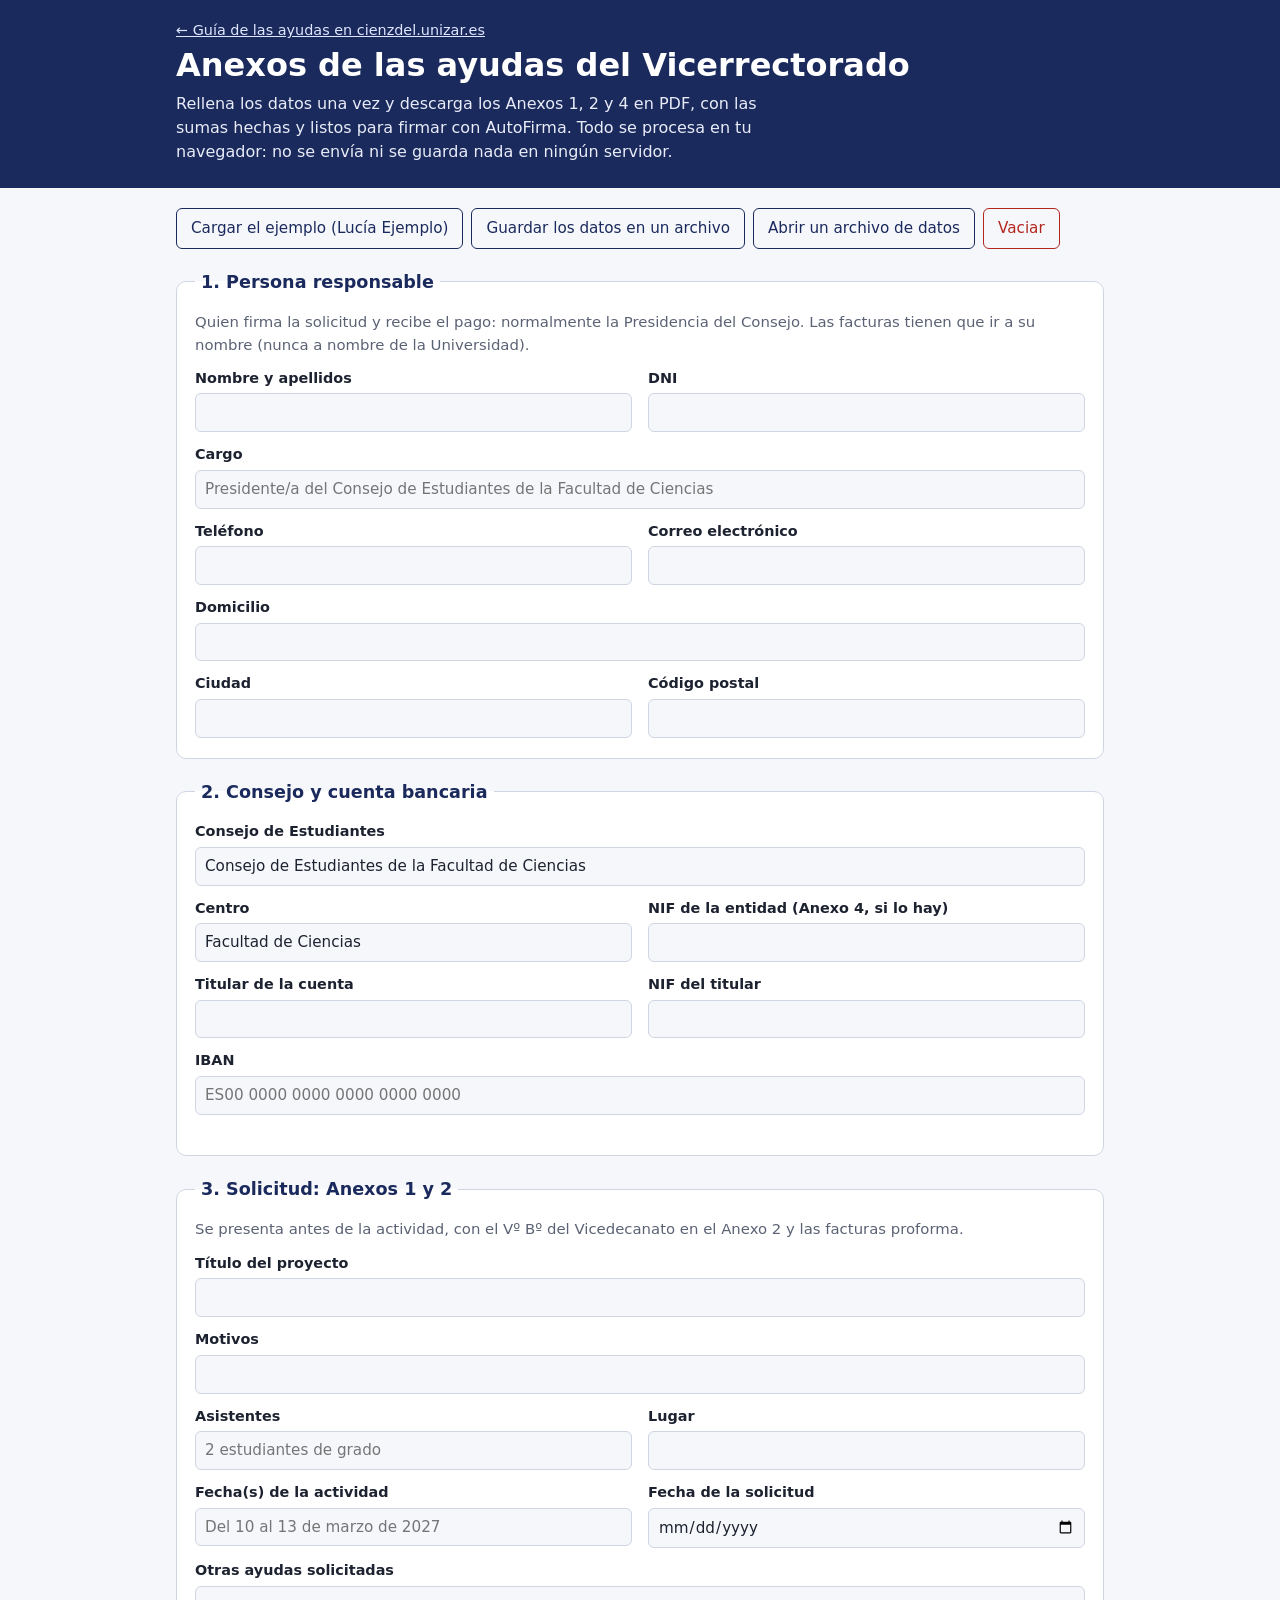
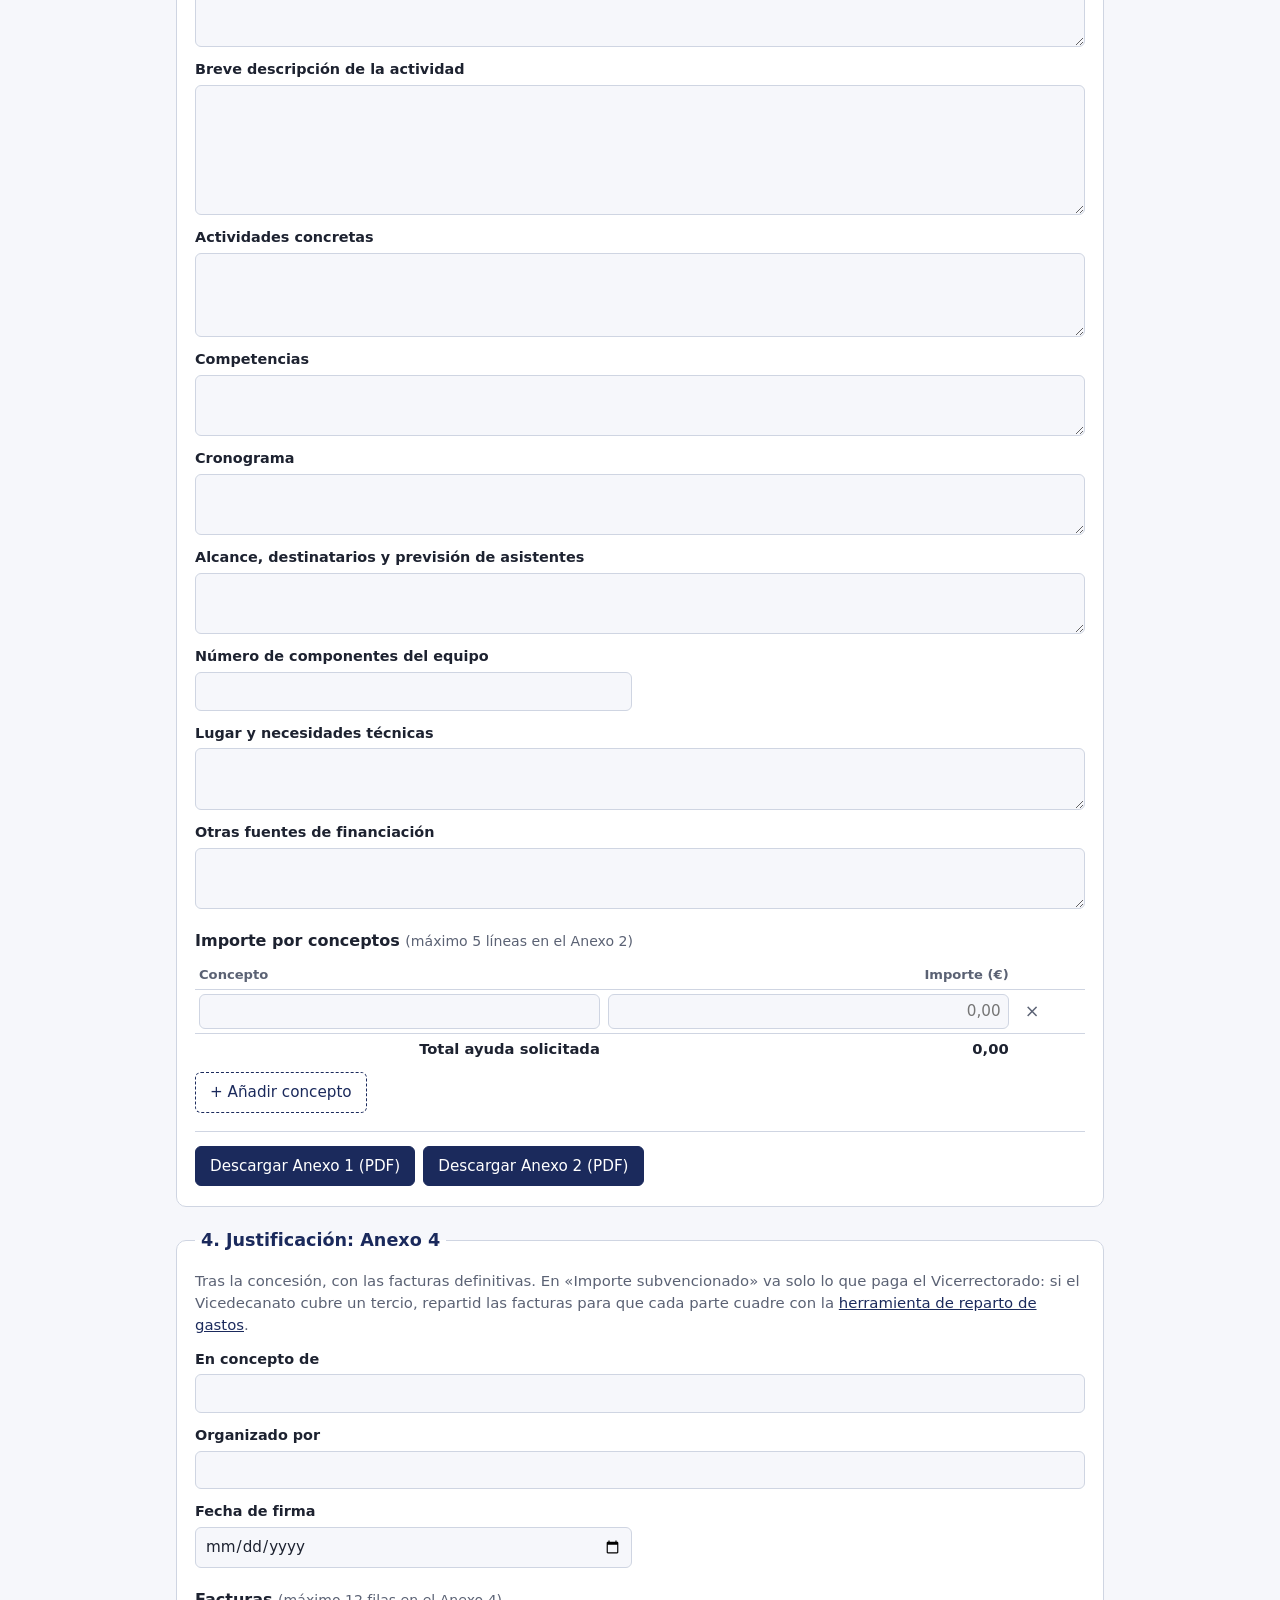
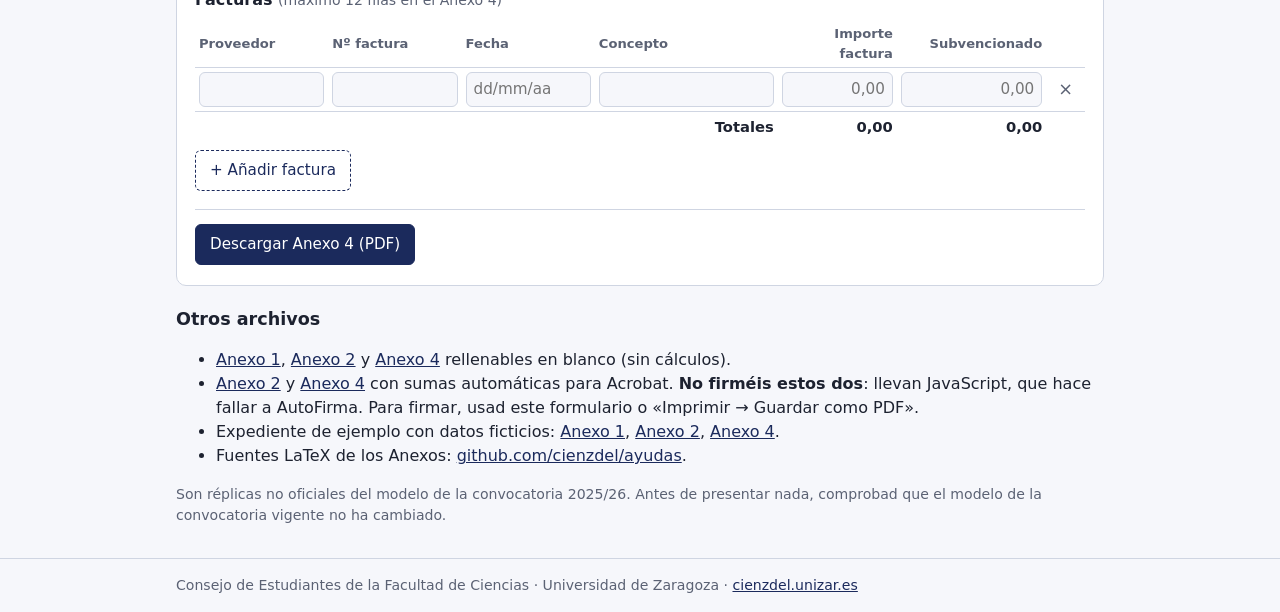
==== index.html @ fb101769 "Formulario web y réplicas LaTeX de los Anexos 1, 2 y 4 de las ayudas del Vicerrectorado" ====
<!doctype html>
<html lang="es">
<head>
<meta charset="utf-8">
<meta name="viewport" content="width=device-width, initial-scale=1">
<title>Anexos de las ayudas del Vicerrectorado · Consejo de Estudiantes de Ciencias</title>
<meta name="description" content="Rellena en el navegador los Anexos 1, 2 y 4 de las ayudas a Consejos de Estudiantes de Centro y descarga el PDF listo para firmar.">
<link rel="stylesheet" href="estilo.css">
</head>
<body>
<header class="cabecera">
  <div class="envoltorio">
    <p class="miga"><a href="https://cienzdel.unizar.es/ayudas-vicerrectorado">← Guía de las ayudas en cienzdel.unizar.es</a></p>
    <h1>Anexos de las ayudas del Vicerrectorado</h1>
    <p class="entradilla">Rellena los datos una vez y descarga los Anexos 1, 2 y 4 en PDF, con las sumas hechas y listos para firmar con AutoFirma.
      Todo se procesa en tu navegador: no se envía ni se guarda nada en ningún servidor.</p>
  </div>
</header>

<main class="envoltorio">
  <section class="barra" aria-label="Acciones">
    <button type="button" id="cargar-ejemplo" class="secundario">Cargar el ejemplo (Lucía Ejemplo)</button>
    <button type="button" id="guardar-json" class="secundario">Guardar los datos en un archivo</button>
    <label class="boton secundario" for="abrir-json">Abrir un archivo de datos</label>
    <input type="file" id="abrir-json" accept="application/json,.json" hidden>
    <button type="button" id="vaciar" class="secundario peligro">Vaciar</button>
  </section>

  <form id="formulario" autocomplete="off" novalidate>
    <fieldset>
      <legend>1. Persona responsable</legend>
      <p class="ayuda">Quien firma la solicitud y recibe el pago: normalmente la Presidencia del Consejo. Las facturas tienen que ir a su nombre (nunca a nombre de la Universidad).</p>
      <div class="rejilla">
        <label>Nombre y apellidos <input name="persona.nombre"></label>
        <label>DNI <input name="persona.dni" class="corto"></label>
        <label class="ancho">Cargo <input name="persona.cargo" placeholder="Presidente/a del Consejo de Estudiantes de la Facultad de Ciencias"></label>
        <label>Teléfono <input name="persona.telefono" inputmode="tel"></label>
        <label>Correo electrónico <input name="persona.email" type="email"></label>
        <label class="ancho">Domicilio <input name="persona.domicilio"></label>
        <label>Ciudad <input name="persona.ciudad"></label>
        <label>Código postal <input name="persona.cp" class="corto" inputmode="numeric"></label>
      </div>
    </fieldset>

    <fieldset>
      <legend>2. Consejo y cuenta bancaria</legend>
      <div class="rejilla">
        <label class="ancho">Consejo de Estudiantes <input name="consejo.nombre" value="Consejo de Estudiantes de la Facultad de Ciencias"></label>
        <label>Centro <input name="consejo.centro" value="Facultad de Ciencias"></label>
        <label>NIF de la entidad (Anexo 4, si lo hay) <input name="consejo.nif" class="corto"></label>
        <label>Titular de la cuenta <input name="banco.titular"></label>
        <label>NIF del titular <input name="banco.nif" class="corto"></label>
        <label class="ancho">IBAN <input name="banco.iban" placeholder="ES00 0000 0000 0000 0000 0000" spellcheck="false">
          <span class="estado" id="estado-iban" aria-live="polite"></span></label>
      </div>
    </fieldset>

    <fieldset>
      <legend>3. Solicitud: Anexos 1 y 2</legend>
      <p class="ayuda">Se presenta antes de la actividad, con el Vº Bº del Vicedecanato en el Anexo 2 y las facturas proforma.</p>
      <div class="rejilla">
        <label class="ancho">Título del proyecto <input name="solicitud.titulo"></label>
        <label class="ancho">Motivos <input name="solicitud.motivos"></label>
        <label>Asistentes <input name="solicitud.asistentes" placeholder="2 estudiantes de grado"></label>
        <label>Lugar <input name="solicitud.lugar"></label>
        <label>Fecha(s) de la actividad <input name="solicitud.fechas" placeholder="Del 10 al 13 de marzo de 2027"></label>
        <label>Fecha de la solicitud <input name="solicitud.fechaSolicitud" type="date"></label>
        <label class="ancho">Otras ayudas solicitadas <textarea name="solicitud.otrasAyudas" rows="2"></textarea></label>
        <label class="ancho">Breve descripción de la actividad <textarea name="solicitud.descripcion" rows="5"></textarea></label>
        <label class="ancho">Actividades concretas <textarea name="solicitud.actividades" rows="3"></textarea></label>
        <label class="ancho">Competencias <textarea name="solicitud.competencias" rows="2"></textarea></label>
        <label class="ancho">Cronograma <textarea name="solicitud.cronograma" rows="2"></textarea></label>
        <label class="ancho">Alcance, destinatarios y previsión de asistentes <textarea name="solicitud.alcance" rows="2"></textarea></label>
        <label>Número de componentes del equipo <input name="solicitud.componentes" class="corto"></label>
        <label class="ancho">Lugar y necesidades técnicas <textarea name="solicitud.necesidades" rows="2"></textarea></label>
        <label class="ancho">Otras fuentes de financiación <textarea name="solicitud.otrasFuentes" rows="2"></textarea></label>
      </div>
      <h3>Importe por conceptos <span class="nota">(máximo 5 líneas en el Anexo 2)</span></h3>
      <div class="tabla-envoltorio">
        <table class="tabla" id="tabla-conceptos">
          <thead><tr><th>Concepto</th><th class="num">Importe (€)</th><th><span class="sr">Quitar</span></th></tr></thead>
          <tbody></tbody>
          <tfoot><tr><th class="der">Total ayuda solicitada</th><td class="num" id="total-conceptos">0,00</td><td></td></tr></tfoot>
        </table>
      </div>
      <button type="button" class="anadir" data-tabla="conceptos">+ Añadir concepto</button>
      <div class="descargas">
        <button type="button" data-anexo="1">Descargar Anexo 1 (PDF)</button>
        <button type="button" data-anexo="2">Descargar Anexo 2 (PDF)</button>
      </div>
    </fieldset>

    <fieldset>
      <legend>4. Justificación: Anexo 4</legend>
      <p class="ayuda">Tras la concesión, con las facturas definitivas. En «Importe subvencionado» va solo lo que paga el Vicerrectorado: si el Vicedecanato cubre un tercio,
        repartid las facturas para que cada parte cuadre con la <a href="reparto/">herramienta de reparto de gastos</a>.</p>
      <div class="rejilla">
        <label class="ancho">En concepto de <input name="justificacion.concepto"></label>
        <label class="ancho">Organizado por <input name="justificacion.organizador"></label>
        <label>Fecha de firma <input name="justificacion.fechaFirma" type="date"></label>
      </div>
      <h3>Facturas <span class="nota">(máximo 12 filas en el Anexo 4)</span></h3>
      <div class="tabla-envoltorio">
        <table class="tabla" id="tabla-facturas">
          <thead><tr><th>Proveedor</th><th>Nº factura</th><th>Fecha</th><th>Concepto</th><th class="num">Importe factura</th><th class="num">Subvencionado</th><th><span class="sr">Quitar</span></th></tr></thead>
          <tbody></tbody>
          <tfoot><tr><th colspan="4" class="der">Totales</th><td class="num" id="total-facturas">0,00</td><td class="num" id="total-subvencion">0,00</td><td></td></tr></tfoot>
        </table>
      </div>
      <button type="button" class="anadir" data-tabla="facturas">+ Añadir factura</button>
      <div class="descargas">
        <button type="button" data-anexo="4">Descargar Anexo 4 (PDF)</button>
      </div>
    </fieldset>
  </form>

  <div id="avisos" class="avisos" role="status" aria-live="polite" hidden></div>

  <section class="otros">
    <h2>Otros archivos</h2>
    <ul>
      <li><a href="pdf/anexo1.pdf">Anexo 1</a>, <a href="pdf/anexo2.pdf">Anexo 2</a> y <a href="pdf/anexo4.pdf">Anexo 4</a> rellenables en blanco (sin cálculos).</li>
      <li><a href="pdf/anexo2_sumas.pdf">Anexo 2</a> y <a href="pdf/anexo4_sumas.pdf">Anexo 4</a> con sumas automáticas para Acrobat.
        <strong>No firméis estos dos</strong>: llevan JavaScript, que hace fallar a AutoFirma. Para firmar, usad este formulario o «Imprimir → Guardar como PDF».</li>
      <li>Expediente de ejemplo con datos ficticios: <a href="ejemplo/anexo1_ejemplo.pdf">Anexo 1</a>, <a href="ejemplo/anexo2_ejemplo.pdf">Anexo 2</a>, <a href="ejemplo/anexo4_ejemplo.pdf">Anexo 4</a>.</li>
      <li>Fuentes LaTeX de los Anexos: <a href="https://github.com/cienzdel/ayudas">github.com/cienzdel/ayudas</a>.</li>
    </ul>
    <p class="nota">Son réplicas no oficiales del modelo de la convocatoria 2025/26. Antes de presentar nada, comprobad que el modelo de la convocatoria vigente no ha cambiado.</p>
  </section>
</main>

<footer class="pie"><div class="envoltorio">Consejo de Estudiantes de la Facultad de Ciencias · Universidad de Zaragoza · <a href="https://cienzdel.unizar.es">cienzdel.unizar.es</a></div></footer>

<script src="vendor/pdf-lib.min.js"></script>
<script src="rellenar.js"></script>
<script src="app.js"></script>
</body>
</html>
---- estilo.css ----
:root {
  --azul: #1b2a5c;
  --azul-claro: #e9edf7;
  --texto: #1d2230;
  --suave: #5b6274;
  --borde: #cfd5e2;
  --fondo: #f6f7fb;
  --tarjeta: #ffffff;
  --rojo: #b3261e;
  --verde: #1e7a46;
  --aviso: #fff6dc;
  --aviso-borde: #e6c35c;
  color-scheme: light dark;
}
@media (prefers-color-scheme: dark) {
  :root:not([data-theme="light"]) {
    --azul: #9fb4ff; --azul-claro: #222a44; --texto: #e6e8ef; --suave: #a8afc2;
    --borde: #3a4160; --fondo: #12151f; --tarjeta: #1a1e2b; --rojo: #ff8a80; --verde: #6fd59b;
    --aviso: #3a321a; --aviso-borde: #8a7330;
  }
}
* { box-sizing: border-box; }
body { margin: 0; font: 16px/1.5 system-ui, -apple-system, "Segoe UI", Roboto, sans-serif; color: var(--texto); background: var(--fondo); }
a { color: var(--azul); }
.envoltorio { max-width: 960px; margin: 0 auto; padding: 0 16px; }
.cabecera { background: #1b2a5c; color: #fff; padding: 20px 0 24px; }
.cabecera a { color: #dfe6ff; }
.cabecera h1 { margin: 4px 0 8px; font-size: clamp(1.5rem, 4vw, 2rem); line-height: 1.2; }
.miga { margin: 0; font-size: .9rem; }
.entradilla { margin: 0; max-width: 60ch; color: #e8ecf8; }

.barra { display: flex; flex-wrap: wrap; gap: 8px; margin: 20px 0; }
button, .boton { font: inherit; font-size: .95rem; border: 1px solid var(--azul); background: var(--azul); color: #fff; padding: 8px 14px; border-radius: 6px; cursor: pointer; display: inline-block; }
@media (prefers-color-scheme: dark) { :root:not([data-theme="light"]) button:not(.secundario):not(.anadir):not(.quitar) { color: #12151f; } }
button.secundario, .boton.secundario { background: transparent; color: var(--azul); }
button.peligro { border-color: var(--rojo); color: var(--rojo); }
button:focus-visible, .boton:focus-visible, input:focus-visible, textarea:focus-visible { outline: 3px solid color-mix(in srgb, var(--azul) 45%, transparent); outline-offset: 2px; }

fieldset { background: var(--tarjeta); border: 1px solid var(--borde); border-radius: 10px; margin: 0 0 20px; padding: 16px 18px 20px; min-width: 0; }
legend { font-weight: 700; font-size: 1.1rem; padding: 0 6px; color: var(--azul); }
h3 { font-size: 1rem; margin: 20px 0 8px; }
.ayuda { margin: 0 0 12px; color: var(--suave); font-size: .93rem; }
.nota { color: var(--suave); font-weight: 400; font-size: .88rem; }
.rejilla { display: grid; grid-template-columns: repeat(2, minmax(0, 1fr)); gap: 12px 16px; }
.rejilla .ancho { grid-column: 1 / -1; }
@media (max-width: 640px) { .rejilla { grid-template-columns: 1fr; } }
label { display: flex; flex-direction: column; gap: 4px; font-size: .9rem; font-weight: 600; }
input, textarea { font: inherit; font-weight: 400; font-size: .95rem; color: var(--texto); background: var(--fondo); border: 1px solid var(--borde); border-radius: 6px; padding: 7px 9px; width: 100%; }
textarea { resize: vertical; }
.estado { font-weight: 500; font-size: .85rem; min-height: 1.2em; }
.estado.ok { color: var(--verde); } .estado.mal { color: var(--rojo); }

.tabla-envoltorio { overflow-x: auto; position: relative; }
.tabla { width: 100%; border-collapse: collapse; font-size: .92rem; }
.tabla th, .tabla td { border-bottom: 1px solid var(--borde); padding: 4px; text-align: left; vertical-align: middle; }
.tabla thead th { font-size: .82rem; color: var(--suave); font-weight: 600; }
.tabla input { padding: 5px 7px; min-width: 70px; }
.tabla .num, .tabla .num input { text-align: right; }
.tabla .der { text-align: right; }
.tabla tfoot td, .tabla tfoot th { font-weight: 700; border-bottom: 0; }
#tabla-facturas input[data-c="proveedor"], #tabla-facturas input[data-c="numero"], #tabla-facturas input[data-c="fecha"] { min-width: 90px; }
#tabla-facturas input[data-c="concepto"] { min-width: 160px; }
button.quitar { background: transparent; border: 0; color: var(--suave); padding: 4px 8px; font-size: 1.1rem; }
button.anadir { margin-top: 8px; background: transparent; color: var(--azul); border-style: dashed; }
.descargas { display: flex; flex-wrap: wrap; gap: 8px; margin-top: 18px; padding-top: 14px; border-top: 1px solid var(--borde); }

.avisos { position: sticky; bottom: 12px; background: var(--aviso); border: 1px solid var(--aviso-borde); border-radius: 8px; padding: 10px 14px; margin: 0 0 20px; }
.avisos ul { margin: 4px 0 0; padding-left: 20px; }
.otros { margin: 8px 0 32px; }
.otros h2 { font-size: 1.1rem; }
.pie { border-top: 1px solid var(--borde); padding: 16px 0; color: var(--suave); font-size: .88rem; }
.sr { position: absolute; width: 1px; height: 1px; overflow: hidden; clip: rect(0 0 0 0); }
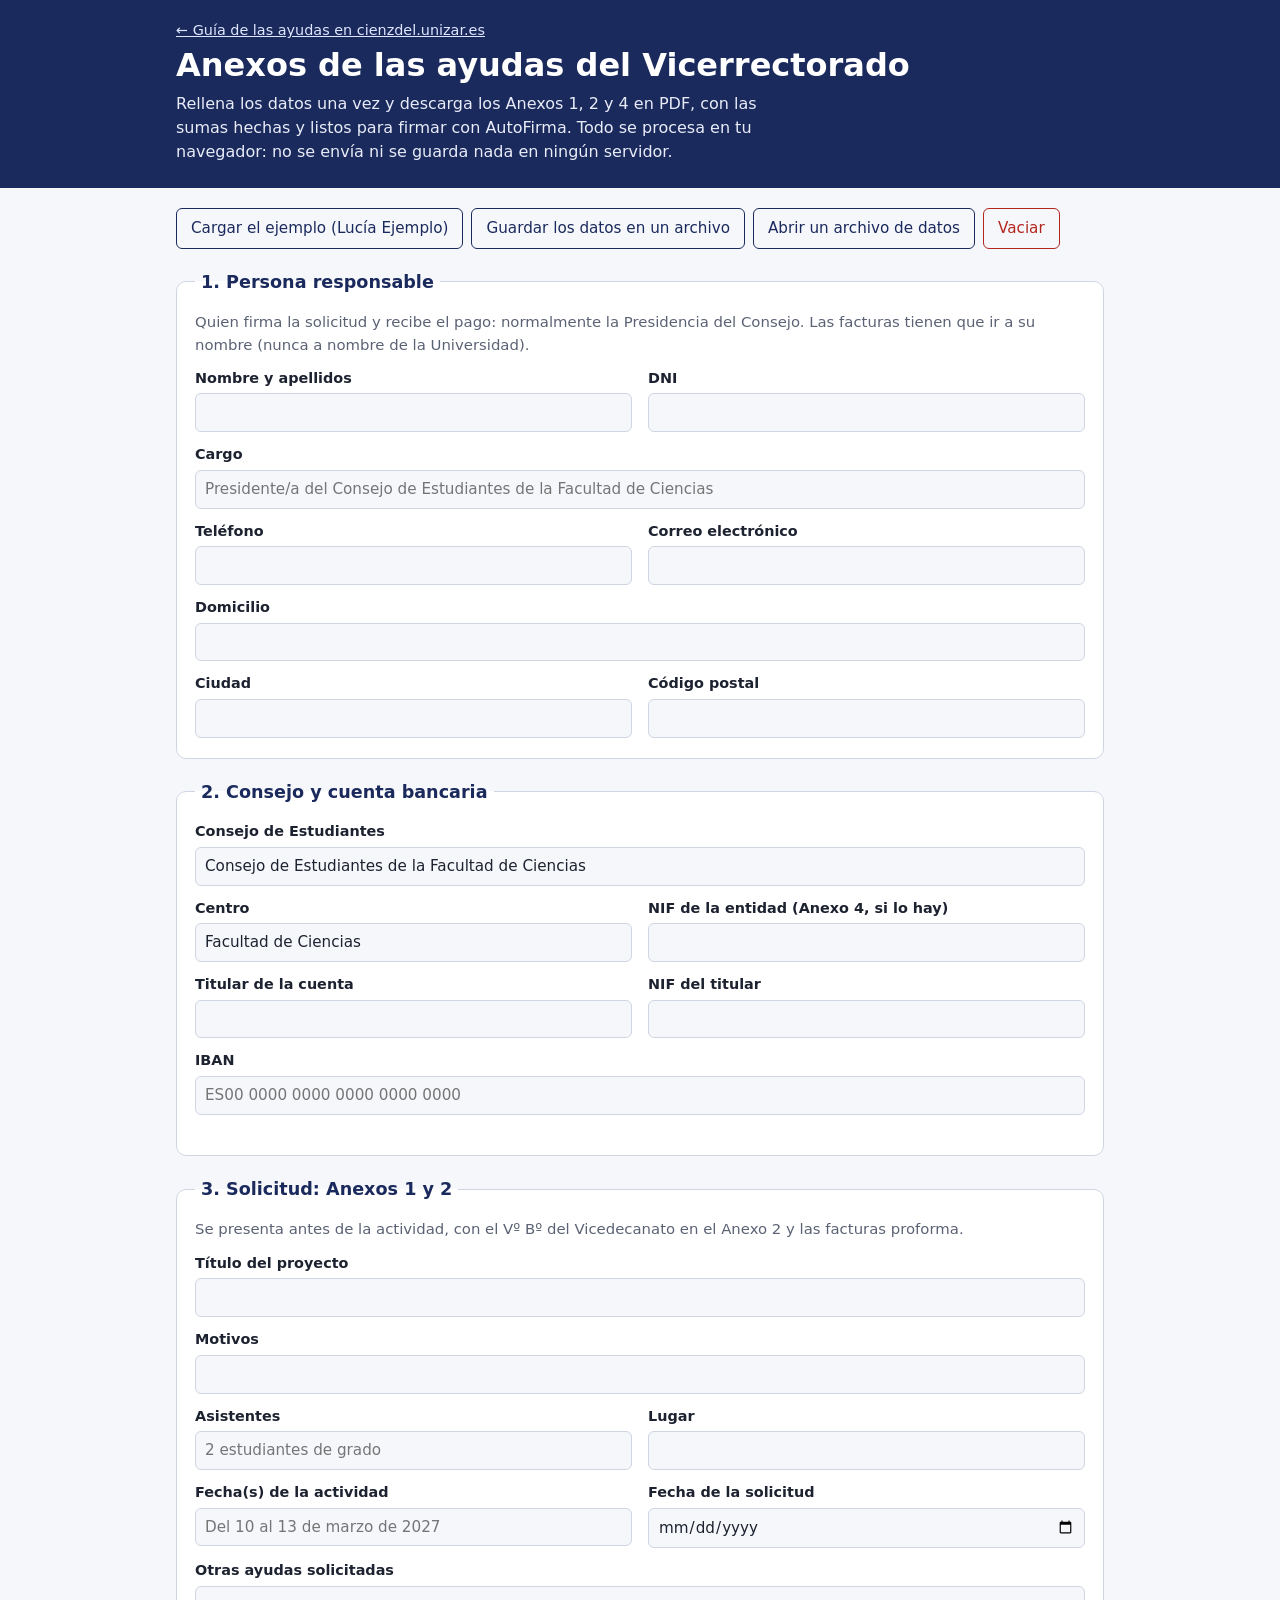
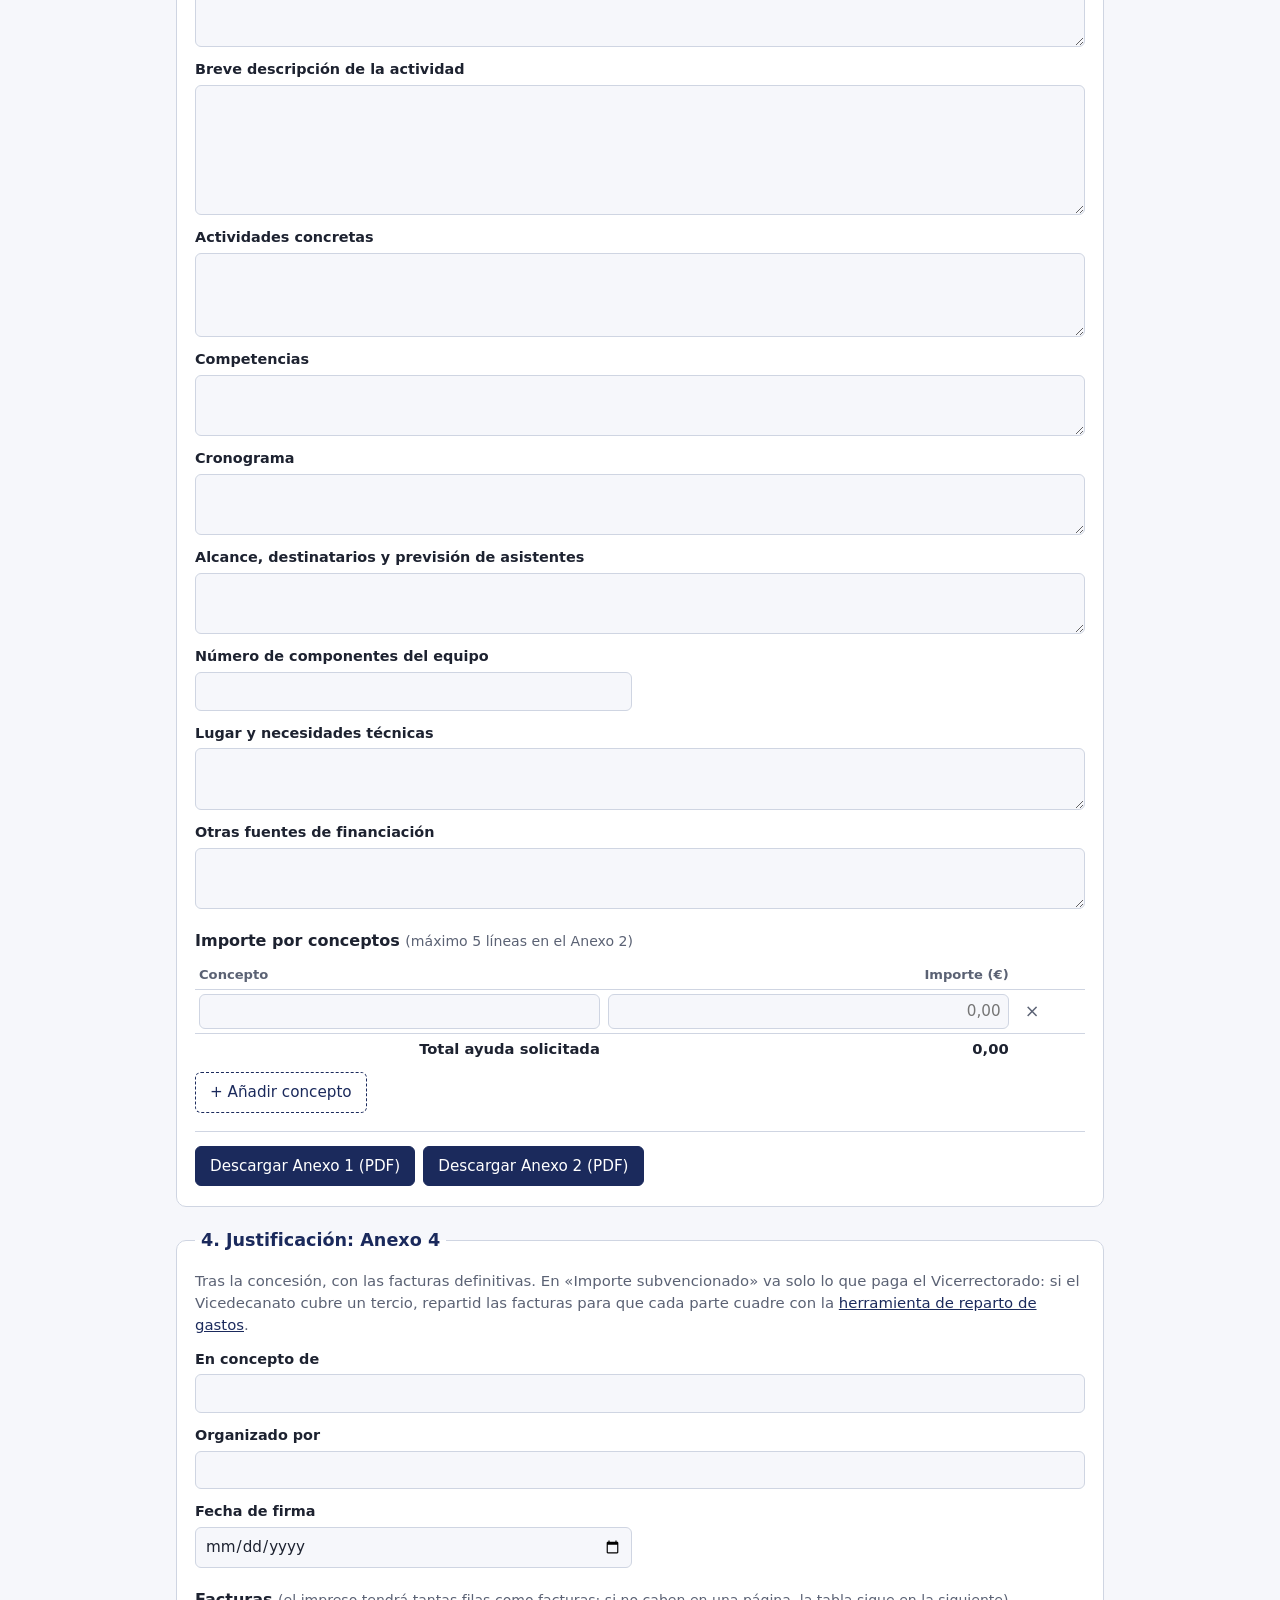
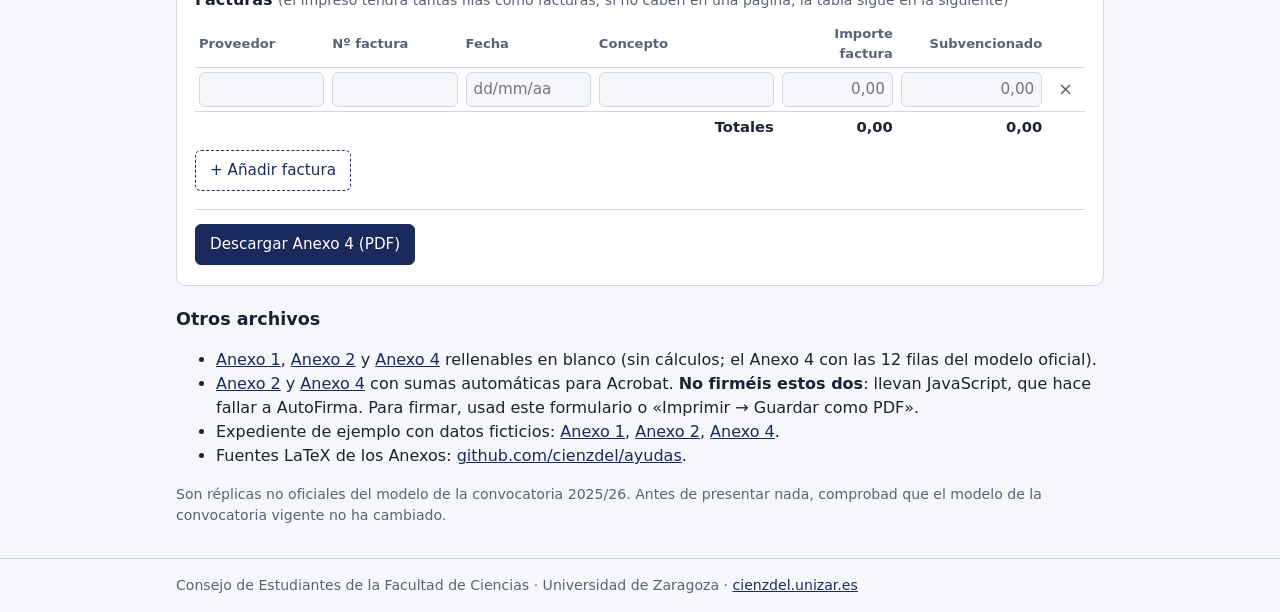
==== commit 03204be5: "Anexo 4 con tantas filas como facturas; reparto actualizado con logo pequeño; favicon" ====
--- a/index.html
+++ b/index.html
@@ -5,6 +5,7 @@
 <meta name="viewport" content="width=device-width, initial-scale=1">
 <title>Anexos de las ayudas del Vicerrectorado · Consejo de Estudiantes de Ciencias</title>
 <meta name="description" content="Rellena en el navegador los Anexos 1, 2 y 4 de las ayudas a Consejos de Estudiantes de Centro y descarga el PDF listo para firmar.">
+<link rel="icon" type="image/x-icon" href="favicon.ico">
 <link rel="stylesheet" href="estilo.css">
 </head>
 <body>
@@ -99,7 +100,7 @@
         <label class="ancho">Organizado por <input name="justificacion.organizador"></label>
         <label>Fecha de firma <input name="justificacion.fechaFirma" type="date"></label>
       </div>
-      <h3>Facturas <span class="nota">(máximo 12 filas en el Anexo 4)</span></h3>
+      <h3>Facturas <span class="nota">(el impreso tendrá tantas filas como facturas; si no caben en una página, la tabla sigue en la siguiente)</span></h3>
       <div class="tabla-envoltorio">
         <table class="tabla" id="tabla-facturas">
           <thead><tr><th>Proveedor</th><th>Nº factura</th><th>Fecha</th><th>Concepto</th><th class="num">Importe factura</th><th class="num">Subvencionado</th><th><span class="sr">Quitar</span></th></tr></thead>
@@ -119,7 +120,7 @@
   <section class="otros">
     <h2>Otros archivos</h2>
     <ul>
-      <li><a href="pdf/anexo1.pdf">Anexo 1</a>, <a href="pdf/anexo2.pdf">Anexo 2</a> y <a href="pdf/anexo4.pdf">Anexo 4</a> rellenables en blanco (sin cálculos).</li>
+      <li><a href="pdf/anexo1.pdf">Anexo 1</a>, <a href="pdf/anexo2.pdf">Anexo 2</a> y <a href="pdf/anexo4.pdf">Anexo 4</a> rellenables en blanco (sin cálculos; el Anexo 4 con las 12 filas del modelo oficial).</li>
       <li><a href="pdf/anexo2_sumas.pdf">Anexo 2</a> y <a href="pdf/anexo4_sumas.pdf">Anexo 4</a> con sumas automáticas para Acrobat.
         <strong>No firméis estos dos</strong>: llevan JavaScript, que hace fallar a AutoFirma. Para firmar, usad este formulario o «Imprimir → Guardar como PDF».</li>
       <li>Expediente de ejemplo con datos ficticios: <a href="ejemplo/anexo1_ejemplo.pdf">Anexo 1</a>, <a href="ejemplo/anexo2_ejemplo.pdf">Anexo 2</a>, <a href="ejemplo/anexo4_ejemplo.pdf">Anexo 4</a>.</li>
